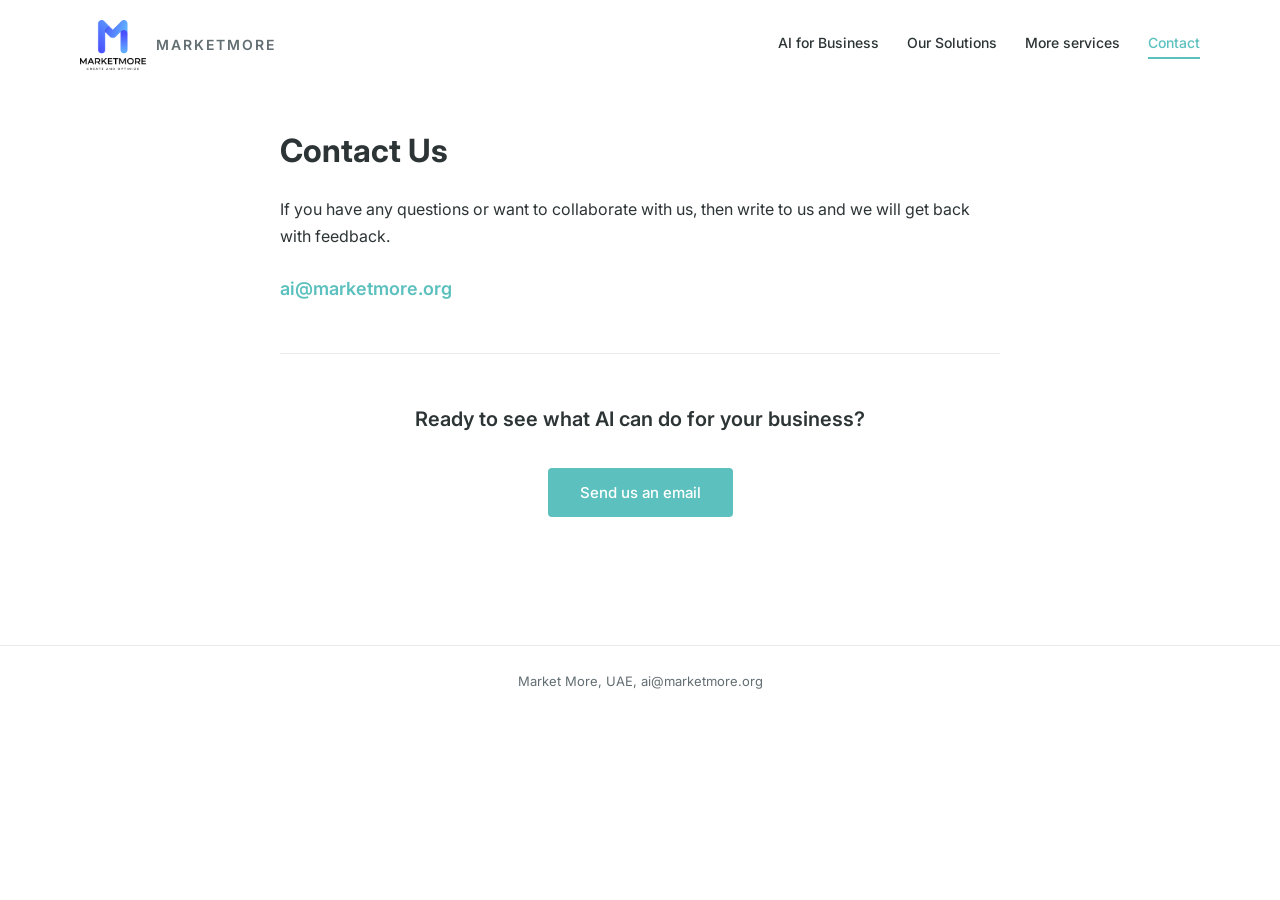
==== contact.html @ 927da98e "feat(MAR-401): add SEO metadata, OG tags, Twitter Cards, JSON-LD, sitemap, robots, manifest" ====
<!DOCTYPE html>
<html lang="en">
<head>
  <meta charset="UTF-8">
  <meta name="viewport" content="width=device-width, initial-scale=1.0">
  <title>Contact Us | Marketmore</title>
  <meta name="description" content="Get in touch with Marketmore — AI automation, chatbots, and business consulting for MENA and Europe.">
  <link rel="canonical" href="https://marketmore.org/contact.html">

  <!-- Open Graph -->
  <meta property="og:type" content="website">
  <meta property="og:title" content="Contact Us | Marketmore">
  <meta property="og:description" content="Get in touch with Marketmore — AI automation, chatbots, and business consulting for MENA and Europe.">
  <meta property="og:url" content="https://marketmore.org/contact.html">
  <meta property="og:image" content="https://marketmore.org/images/logo.png">
  <meta property="og:site_name" content="Market More FZCO">

  <!-- Twitter Card -->
  <meta name="twitter:card" content="summary_large_image">
  <meta name="twitter:title" content="Contact Us | Marketmore">
  <meta name="twitter:description" content="Get in touch with Marketmore — AI automation, chatbots, and business consulting for MENA and Europe.">
  <meta name="twitter:image" content="https://marketmore.org/images/logo.png">

  <!-- Schema.org JSON-LD -->
  <script type="application/ld+json">
  {
    "@context": "https://schema.org",
    "@graph": [
      {
        "@type": "Organization",
        "name": "Market More FZCO",
        "url": "https://marketmore.org",
        "logo": "https://marketmore.org/images/logo.png",
        "description": "Market More FZCO builds AI chatbots, automation, and business consulting solutions for companies across the UAE, MENA, and Europe.",
        "contactPoint": {
          "@type": "ContactPoint",
          "email": "ai@marketmore.org",
          "contactType": "customer service",
          "areaServed": ["AE", "SA", "MENA", "EU"]
        }
      },
      {
        "@type": "ContactPage",
        "name": "Contact Market More FZCO",
        "url": "https://marketmore.org/contact.html",
        "mainEntity": {
          "@type": "Organization",
          "name": "Market More FZCO",
          "email": "ai@marketmore.org"
        }
      }
    ]
  }
  </script>

  <!-- Favicon & Manifest -->
  <link rel="icon" type="image/png" href="images/logo.png">
  <link rel="manifest" href="site.webmanifest">

  <link rel="preconnect" href="https://fonts.googleapis.com">
  <link href="https://fonts.googleapis.com/css2?family=Inter:wght@400;500;600;700&display=swap" rel="stylesheet">
  <link rel="stylesheet" href="style.css">
</head>
<body>

<header>
  <a href="index.html" class="logo">
    <img src="images/logo.png" alt="Marketmore.org">
    <span class="logo-text">Marketmore</span>
  </a>
  <nav>
    <a href="index.html">AI for Business</a>
    <a href="our-solutions.html">Our Solutions</a>
    <a href="more-services.html">More services</a>
    <a href="contact.html" class="active">Contact</a>
  </nav>
</header>

<main>

<h1>Contact Us</h1>

<p class="contact-intro">If you have any questions or want to collaborate with us, then write to us and we will get back with feedback.</p>

<p class="contact-email"><a href="mailto:ai@marketmore.org">ai@marketmore.org</a></p>

<div class="cta-section">
  <h2>Ready to see what AI can do for your business?</h2>
  <a href="mailto:ai@marketmore.org?subject=Inquiry%20from%20Marketmore.org" class="email-link">Send us an email</a>
</div>

</main>

<footer>
  Market More, UAE, <a href="mailto:ai@marketmore.org">ai@marketmore.org</a>
</footer>

</body>
</html>
---- style.css ----
/* marketmore.org — base styles */
:root {
  --accent: #5bc0be;
  --text: #2d3436;
  --text-light: #636e72;
  --bg: #ffffff;
  --bg-light: #f8f9fa;
  --border: #e9ecef;
  --max-width: 800px;
  --font: 'Inter', -apple-system, BlinkMacSystemFont, 'Segoe UI', Roboto, sans-serif;
}

* { margin: 0; padding: 0; box-sizing: border-box; }

body {
  font-family: var(--font);
  color: var(--text);
  background: var(--bg);
  line-height: 1.7;
  font-size: 16px;
  -webkit-font-smoothing: antialiased;
}

a { color: var(--accent); text-decoration: none; }
a:hover { text-decoration: underline; }

/* Header */
header {
  display: flex;
  justify-content: space-between;
  align-items: center;
  padding: 20px 40px;
  max-width: 1200px;
  margin: 0 auto;
}

.logo {
  display: flex;
  align-items: center;
  gap: 10px;
  text-decoration: none;
}

.logo img {
  height: 50px;
  width: auto;
}

.logo-text {
  font-size: 14px;
  font-weight: 600;
  letter-spacing: 2px;
  color: var(--text-light);
  text-transform: uppercase;
}

nav {
  display: flex;
  gap: 28px;
}

nav a {
  color: var(--text);
  font-size: 14px;
  font-weight: 500;
  text-decoration: none;
  padding-bottom: 2px;
}

nav a:hover,
nav a.active {
  color: var(--accent);
  border-bottom: 2px solid var(--accent);
}

/* Main content */
main {
  max-width: var(--max-width);
  margin: 0 auto;
  padding: 40px 40px 80px;
}

h1 {
  font-size: 32px;
  font-weight: 700;
  line-height: 1.3;
  margin-bottom: 24px;
  color: var(--text);
}

h2 {
  font-size: 22px;
  font-weight: 600;
  color: var(--accent);
  margin-top: 40px;
  margin-bottom: 16px;
}

h3 {
  font-size: 18px;
  font-weight: 600;
  color: var(--text);
  margin-top: 24px;
  margin-bottom: 8px;
}

h4 {
  font-size: 16px;
  font-weight: 600;
  color: var(--accent);
  margin-bottom: 8px;
}

p {
  margin-bottom: 16px;
  color: var(--text);
}

strong {
  font-weight: 600;
  color: var(--text);
}

/* CTA section */
.cta-section {
  text-align: center;
  padding: 48px 24px;
  margin-top: 48px;
  border-top: 1px solid var(--border);
}

.cta-section h2 {
  margin-top: 0;
  font-size: 20px;
  color: var(--text);
}

.cta-section .email-link {
  display: inline-block;
  margin-top: 16px;
  padding: 12px 32px;
  background: var(--accent);
  color: #fff;
  border-radius: 4px;
  font-weight: 500;
  font-size: 15px;
  text-decoration: none;
  transition: opacity 0.2s;
}

.cta-section .email-link:hover {
  opacity: 0.9;
  text-decoration: none;
}

.cta-note {
  font-size: 13px;
  color: var(--text-light);
  margin-top: 12px;
}

/* Contact form */
.contact-intro {
  font-size: 16px;
  margin-bottom: 24px;
}

.contact-email {
  font-size: 18px;
  font-weight: 600;
  color: var(--accent);
  margin-bottom: 32px;
}

.contact-email a {
  color: var(--accent);
}

/* Solution cards */
.solution {
  margin-bottom: 48px;
  padding-bottom: 32px;
  border-bottom: 1px solid var(--border);
}

.solution:last-of-type {
  border-bottom: none;
}

.solution .tagline {
  font-style: italic;
  color: var(--text-light);
  margin-bottom: 16px;
}

.solution ul {
  list-style: none;
  padding: 0;
  margin-bottom: 16px;
}

.solution ul li {
  padding: 4px 0;
  padding-left: 20px;
  position: relative;
}

.solution ul li::before {
  content: "→";
  position: absolute;
  left: 0;
  color: var(--accent);
}

/* Service blocks */
.service {
  margin-bottom: 40px;
}

.service h2 {
  font-size: 20px;
}

.service .good-for {
  font-size: 14px;
  color: var(--text-light);
  margin-top: 8px;
}

.service .good-for strong {
  color: var(--text-light);
}

/* Footer */
footer {
  text-align: center;
  padding: 24px 40px;
  font-size: 13px;
  color: var(--text-light);
  border-top: 1px solid var(--border);
}

footer a {
  color: var(--text-light);
}

/* Mobile */
@media (max-width: 768px) {
  header {
    flex-direction: column;
    gap: 16px;
    padding: 16px 20px;
  }

  nav {
    gap: 16px;
    flex-wrap: wrap;
    justify-content: center;
  }

  main {
    padding: 24px 20px 60px;
  }

  h1 { font-size: 26px; }
  h2 { font-size: 20px; }
}
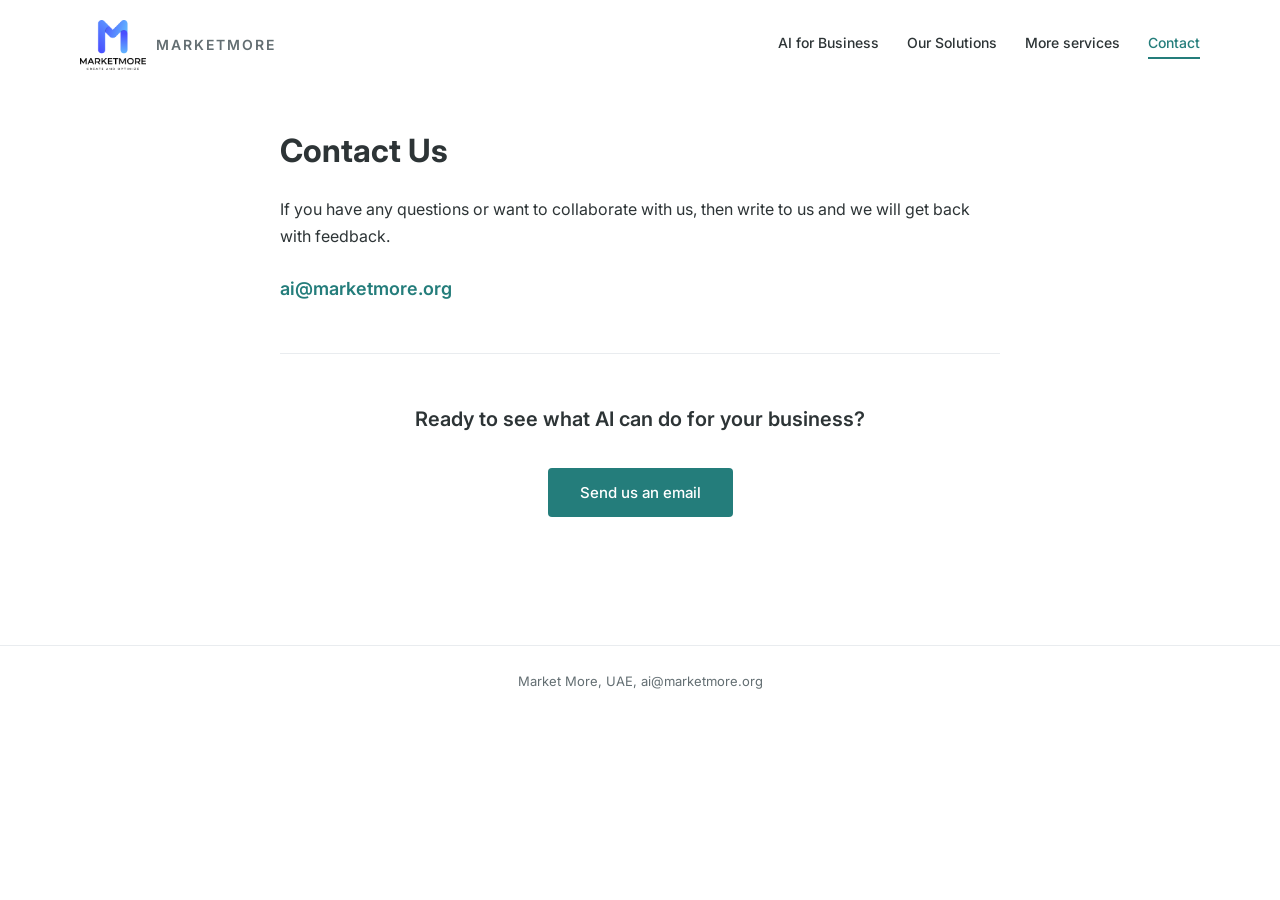
==== commit 9d1b208b: "feat(MAR-402): accessibility — skip nav, contrast fix, focus states, alt text" ====
--- a/contact.html
+++ b/contact.html
@@ -63,9 +63,11 @@
 </head>
 <body>
 
+<a href="#main-content" class="skip-link">Skip to main content</a>
+
 <header>
   <a href="index.html" class="logo">
-    <img src="images/logo.png" alt="Marketmore.org">
+    <img src="images/logo.png" alt="Marketmore logo — AI automation company">
     <span class="logo-text">Marketmore</span>
   </a>
   <nav>
@@ -76,7 +78,7 @@
   </nav>
 </header>
 
-<main>
+<main id="main-content">
 
 <h1>Contact Us</h1>
 
--- a/style.css
+++ b/style.css
@@ -1,6 +1,6 @@
 /* marketmore.org — base styles */
 :root {
-  --accent: #5bc0be;
+  --accent: #247d7b;
   --text: #2d3436;
   --text-light: #636e72;
   --bg: #ffffff;
@@ -23,6 +23,30 @@
 
 a { color: var(--accent); text-decoration: none; }
 a:hover { text-decoration: underline; }
+a:focus-visible {
+  outline: 2px solid var(--accent);
+  outline-offset: 2px;
+  border-radius: 2px;
+}
+
+/* Skip navigation link */
+.skip-link {
+  position: absolute;
+  top: -100%;
+  left: 16px;
+  z-index: 1000;
+  padding: 8px 16px;
+  background: var(--text);
+  color: #fff;
+  font-size: 14px;
+  font-weight: 500;
+  border-radius: 4px;
+  text-decoration: none;
+}
+
+.skip-link:focus {
+  top: 8px;
+}
 
 /* Header */
 header {
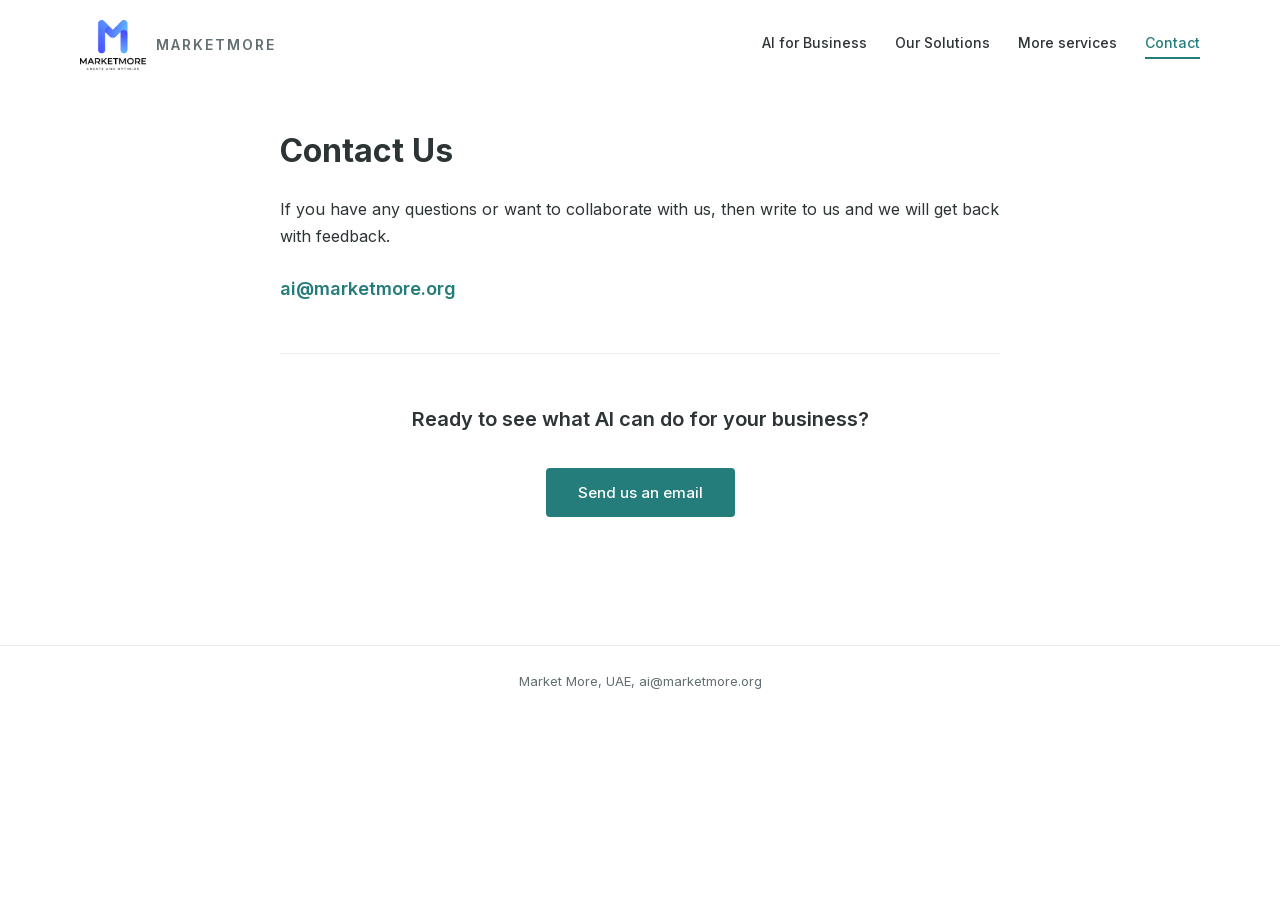
==== commit 7fb3cb39: "fix(review): quick wins — skip-link focus, 404, self-host fonts, aria-current, img dims, a11y fixes" ====
--- a/contact.html
+++ b/contact.html
@@ -57,8 +57,7 @@
   <link rel="icon" type="image/png" href="images/logo.png">
   <link rel="manifest" href="site.webmanifest">
 
-  <link rel="preconnect" href="https://fonts.googleapis.com">
-  <link href="https://fonts.googleapis.com/css2?family=Inter:wght@400;500;600;700&display=swap" rel="stylesheet">
+  <link rel="preload" href="fonts/inter-latin.woff2" as="font" type="font/woff2" crossorigin>
   <link rel="stylesheet" href="style.css">
 </head>
 <body>
@@ -67,18 +66,18 @@
 
 <header>
   <a href="index.html" class="logo">
-    <img src="images/logo.png" alt="Marketmore logo — AI automation company">
+    <img src="images/logo.webp" alt="Marketmore logo — AI automation company" width="180" height="135">
     <span class="logo-text">Marketmore</span>
   </a>
   <nav>
     <a href="index.html">AI for Business</a>
     <a href="our-solutions.html">Our Solutions</a>
     <a href="more-services.html">More services</a>
-    <a href="contact.html" class="active">Contact</a>
+    <a href="contact.html" class="active" aria-current="page">Contact</a>
   </nav>
 </header>
 
-<main id="main-content">
+<main id="main-content" tabindex="-1">
 
 <h1>Contact Us</h1>
 
--- a/style.css
+++ b/style.css
@@ -10,6 +10,15 @@
   --font: 'Inter', -apple-system, BlinkMacSystemFont, 'Segoe UI', Roboto, sans-serif;
 }
 
+/* Self-hosted Inter font (variable, weights 400-700) */
+@font-face {
+  font-family: 'Inter';
+  font-style: normal;
+  font-weight: 400 700;
+  font-display: swap;
+  src: url('fonts/inter-latin.woff2') format('woff2');
+}
+
 * { margin: 0; padding: 0; box-sizing: border-box; }
 
 body {
@@ -27,6 +36,17 @@
   outline: 2px solid var(--accent);
   outline-offset: 2px;
   border-radius: 2px;
+}
+
+/* Focus fallback for older browsers */
+a:focus {
+  outline: 1px solid var(--accent);
+  outline-offset: 2px;
+}
+
+/* Skip link focus bug fix */
+#main-content:focus {
+  outline: none;
 }
 
 /* Skip navigation link */
@@ -183,6 +203,63 @@
   margin-top: 12px;
 }
 
+/* Hero CTA — above the fold */
+.hero-cta {
+  display: flex;
+  gap: 12px;
+  margin: 28px 0 36px;
+  flex-wrap: wrap;
+  align-items: center;
+}
+
+.hero-cta .btn-primary {
+  display: inline-block;
+  padding: 12px 28px;
+  background: var(--accent);
+  color: #fff;
+  border-radius: 4px;
+  font-weight: 600;
+  font-size: 15px;
+  text-decoration: none;
+  transition: opacity 0.2s;
+}
+
+.hero-cta .btn-primary:hover {
+  opacity: 0.9;
+  text-decoration: none;
+}
+
+.hero-cta .btn-secondary {
+  display: inline-block;
+  padding: 12px 28px;
+  border: 2px solid var(--accent);
+  color: var(--accent);
+  border-radius: 4px;
+  font-weight: 600;
+  font-size: 15px;
+  text-decoration: none;
+  transition: background 0.2s, color 0.2s;
+}
+
+.hero-cta .btn-secondary:hover {
+  background: var(--accent);
+  color: #fff;
+  text-decoration: none;
+}
+
+.hero-cta .btn-primary:focus-visible,
+.hero-cta .btn-secondary:focus-visible {
+  outline: 2px solid var(--accent);
+  outline-offset: 2px;
+}
+
+
+
+img {
+  max-width: 100%;
+  height: auto;
+}
+
 /* Contact form */
 .contact-intro {
   font-size: 16px;
@@ -288,4 +365,14 @@
 
   h1 { font-size: 26px; }
   h2 { font-size: 20px; }
-}
+
+  .hero-cta {
+    flex-direction: column;
+    align-items: stretch;
+  }
+
+  .hero-cta .btn-primary,
+  .hero-cta .btn-secondary {
+    text-align: center;
+  }
+}
